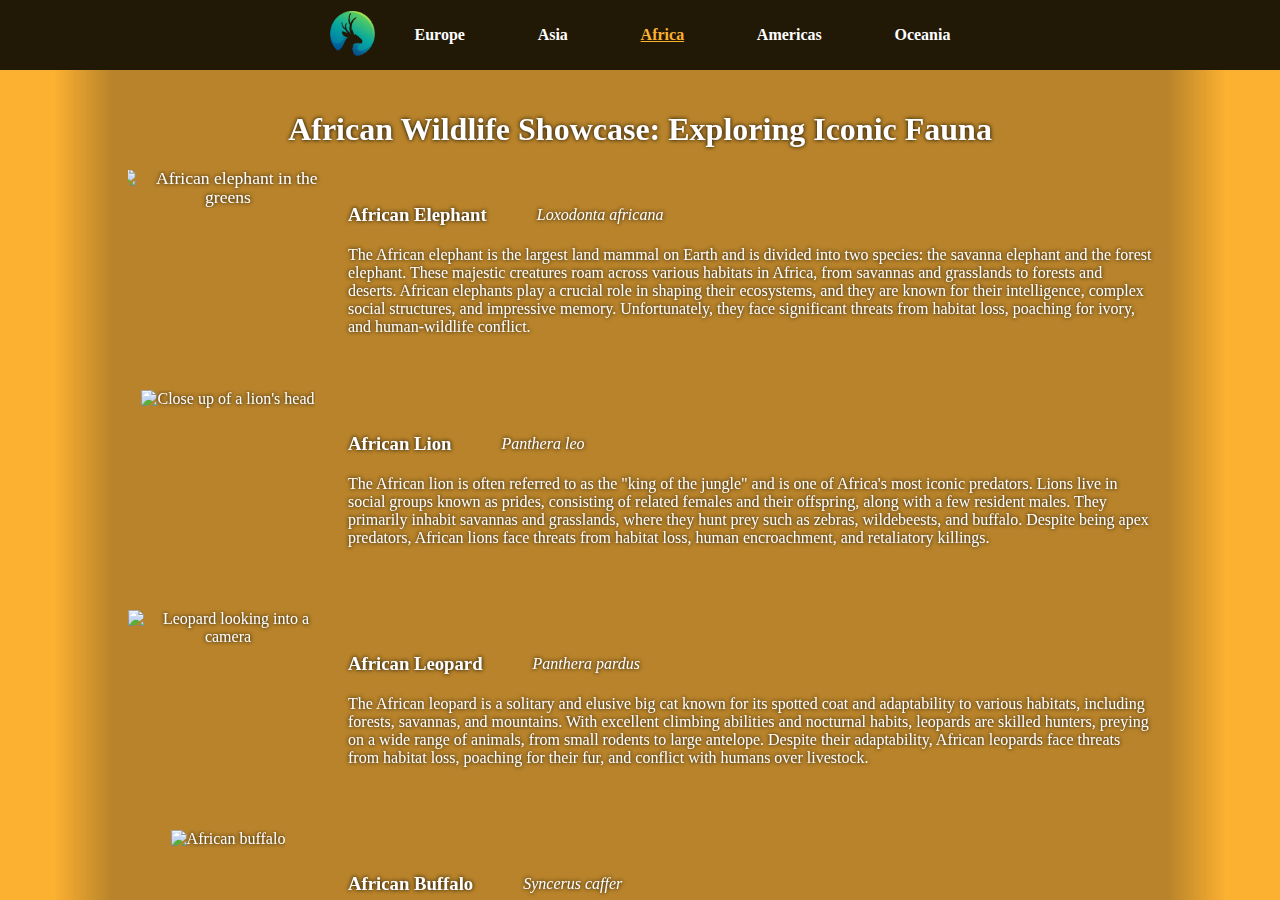
==== src/pages/africa.html @ e15045f0 "Initial commit" ====
<!DOCTYPE html>
<html lang="en">

<head>
	<meta charset="UTF-8">
	<meta name="viewport" content="width=device-width, height=device-height, initial-scale=1.0">
	<title>Wildlife wonders</title>
	<link rel="stylesheet" href="../styles/styles.css">
	<link rel="icon" href="../styles/logo.png" type="image/png">
</head>

<body>
	<div id="africa_page-wrapper" class="page-wrapper">
		<header>
			<a href="../index.html"><img src="../styles/logo.png" alt="Logo of the deer siluette"
					style="height: 45px; width: 45px;"></a>
			<nav>
				<ul>
					<li><a class="nav-el EU-nav" href="./europe.html">Europe</a></li>
					<li><a class="nav-el AS-nav" href="./asia.html">Asia</a></li>
					<li><span id="current-nav" class="AF-nav">Africa</span></li>
					<li><a class="nav-el AM-nav" href="./americas.html">Americas</a></li>
					<li><a class="nav-el OC-nav" href="./oceania.html">Oceania</a></li>
				</ul>
			</nav>
		</header>

		<div id="africa_content-wrapper" class="content-wrapper">
			<div id="africa_animal-list" class="animal-list">
				<h1>African Wildlife Showcase: Exploring Iconic Fauna</h1>
				<div class="africa_animal-item animal-item">
					<div class="animal-image_wrapper">
						<img src="https://i.guim.co.uk/img/media/89d25a3407c5270e8a106e19856599d7660f8067/320_451_6186_3713/master/6186.jpg?width=1200&height=900&quality=85&auto=format&fit=crop&s=d875778e7a20ed8166b2c43dd67e082a"
							alt="African elephant in the greens" class="animal-image"
							style="object-position: 50% 50%; transform: scale(1.1); transform-origin: center center;">
					</div>
					<div class="animal-text">
						<div class="animal-caption_container">
							<h3 class="animal-caption">African Elephant</h3>
							<i class="animal-latin">Loxodonta africana</i>
						</div>
						<p class="animal-description">The African elephant is the largest land mammal on Earth and is
							divided into two species:
							the savanna elephant and the forest elephant. These majestic creatures roam across various
							habitats in Africa, from savannas and grasslands to forests and deserts. African elephants
							play a crucial role in shaping their ecosystems, and they are known for their intelligence,
							complex social structures, and impressive memory. Unfortunately, they face significant
							threats from habitat loss, poaching for ivory, and human-wildlife conflict.</p>
					</div>
				</div>
				<div class="africa_animal-item animal-item">
					<div class="animal-image_wrapper">
						<img src="https://www.cms.int/sites/default/files/species/African%20Lion%20%28C%29%20R%20Schoeman.jpg"
							alt="Close up of a lion's head" class="animal-image" style="object-position: 25% 50%;">
					</div>
					<div class="animal-text">
						<div class="animal-caption_container">
							<h3 class="animal-caption">African Lion</h3>
							<i class="animal-latin">Panthera leo</i>
						</div>
						<p class="animal-description">The African lion is often referred to as the "king of the jungle"
							and is one of Africa's
							most iconic predators. Lions live in social groups known as prides, consisting of related
							females and their offspring, along with a few resident males. They primarily inhabit
							savannas and grasslands, where they hunt prey such as zebras, wildebeests, and buffalo.
							Despite being apex predators, African lions face threats from habitat loss, human
							encroachment, and retaliatory killings.</p>
					</div>
				</div>
				<div class="africa_animal-item animal-item">
					<div class="animal-image_wrapper">
						<img src="https://i.natgeofe.com/k/edcf5a74-7b55-4c2f-82e8-6a1498d6130f/leopard-closeup_square.jpg"
							alt="Leopard looking into a camera" class="animal-image" style="object-position: 50% 50%;">
					</div>
					<div class="animal-text">
						<div class="animal-caption_container">
							<h3 class="animal-caption">African Leopard</h3>
							<i class="animal-latin">Panthera pardus</i>
						</div>
						<p class="animal-description">The African leopard is a solitary and elusive big cat known for
							its spotted coat and
							adaptability to various habitats, including forests, savannas, and mountains. With excellent
							climbing abilities and nocturnal habits, leopards are skilled hunters, preying on a wide
							range of animals, from small rodents to large antelope. Despite their adaptability, African
							leopards face threats from habitat loss, poaching for their fur, and conflict with humans
							over livestock.</p>
					</div>
				</div>
				<div class="africa_animal-item animal-item">
					<div class="animal-image_wrapper">
						<img src="https://www.savingthesurvivors.org/wp-content/uploads/2022/09/Copy-of-Buffalo.jpg"
							alt="African buffalo" class="animal-image" style="object-position: 45% 50%;">
					</div>
					<div class="animal-text">
						<div class="animal-caption_container">
							<h3 class="animal-caption">African Buffalo</h3>
							<i class="animal-latin">Syncerus caffer</i>
						</div>
						<p class="animal-description">
							The African buffalo, also known as the Cape buffalo, is a large and formidable bovine
							species found in savannas and woodlands across sub-Saharan Africa. Known for its robust
							build, curved horns, and unpredictable temperament, the African buffalo is considered one of
							the most dangerous animals in Africa. Despite being preyed upon by lions and crocodiles,
							these herbivores are resilient and form large herds for protection against predators.</p>
					</div>
				</div>
				<div class="africa_animal-item animal-item">
					<div class="animal-image_wrapper">
						<img src="https://c02.purpledshub.com/uploads/sites/62/2018/06/GettyImages-105286198-0f8a4d8.jpg?webp=1&w=1200"
							alt="African giraffe in the savanna" class="animal-image"
							style="object-position: 100% 50%; transform: scale(1.2); transform-origin: right center;">
					</div>
					<div class="animal-text">
						<div class="animal-caption_container">
							<h3 class="animal-caption">African Giraffe</h3>
							<i class="animal-latin">Giraffa camelopardalis</i>
						</div>
						<p class="animal-description">The African giraffe is the tallest land animal on Earth, with its
							distinctive long neck and
							spotted coat making it instantly recognizable. Found in savannas, grasslands, and open
							woodlands across sub-Saharan Africa, giraffes use their height to browse leaves from tall
							trees and bushes. They live in loose social groups known as towers and are known for their
							gentle demeanor. However, habitat loss, poaching, and disease have led to a decline in
							giraffe populations in recent years.</p>
					</div>
				</div>
				<div class="africa_animal-item animal-item">
					<div class="animal-image_wrapper">
						<img src="https://upload.wikimedia.org/wikipedia/commons/4/45/Equus_quagga_burchellii_-_Etosha%2C_2014.jpg"
							alt="Zebra in the greenery" class="animal-image" style="object-position: 80% 50%;">
					</div>
					<div class="animal-text">
						<div class="animal-caption_container">
							<h3 class="animal-caption">Plains Zebra</h3>
							<i class="animal-latin">Equus quagga</i>
						</div>
						<p class="animal-description">The plains zebra, characterized by its black and white striped
							coat, is one of the most
							common and widespread species of zebra in Africa. Found primarily in savannas and
							grasslands, these social herbivores form large herds and are known for their distinct social
							dynamics and vocalizations. However, habitat loss and fragmentation, as well as poaching for
							their skins, pose significant threats to plains zebra populations.</p>
					</div>
				</div>
				<div class="africa_animal-item animal-item">
					<div class="animal-image_wrapper">
						<img src="https://cdn.britannica.com/13/151913-120-EA90995D/Nile-crocodile-fish.jpg"
							alt="Nile crocodile's head peaking out from the water" class="animal-image"
							style="object-position: 70% 50%;">
					</div>
					<div class="animal-text">
						<div class="animal-caption_container">
							<h3 class="animal-caption">Nile Crocodile</h3>
							<i class="animal-latin">Crocodylus niloticus</i>
						</div>
						<p class="animal-description">The Nile crocodile is a formidable predator found in rivers,
							lakes, and marshes across
							sub-Saharan Africa. Known for its powerful jaws and stealthy hunting techniques, the Nile
							crocodile preys on a variety of animals, including fish, birds, and mammals. Despite being
							apex predators, Nile crocodiles face threats from habitat loss, pollution, and
							human-wildlife conflict.</p>
					</div>
				</div>
				<div class="africa_animal-item animal-item">
					<div class="animal-image_wrapper">
						<img src="https://media.savetherhino.org/prod/uploads/2018/05/White-Rhino-Close-Up-1.jpg"
							alt="White rhino" class="animal-image" style="object-position: 90% 50%;">
					</div>
					<div class="animal-text">
						<div class="animal-caption_container">
							<h3 class="animal-caption">White Rhinoceros</h3>
							<i class="animal-latin">Ceratotherium simum</i>
						</div>
						<p class="animal-description">The white rhinoceros, also known as the square-lipped rhinoceros,
							is the largest species of
							rhinoceros and is found in savannas and grasslands in southern Africa. Known for its massive
							size and broad mouth adapted for grazing, the white rhino is a herbivore that feeds
							primarily on grasses. Unfortunately, white rhino populations have been decimated by poaching
							for their horns, which are highly valued in traditional Asian medicine.</p>
					</div>
				</div>
				<div class="africa_animal-item animal-item">
					<div class="animal-image_wrapper">
						<img src="https://files.worldwildlife.org/wwfcmsprod/images/HERO_Mountain_Gorilla_Silverback_WW22557/story_full_width/5zoaj3l0f_Mountain_Gorilla_Silverback_WW22557.jpg"
							alt="Closeup of a gorilla" class="animal-image" style="object-position: 70% 50%;">
					</div>
					<div class="animal-text">
						<div class="animal-caption_container">
							<h3 class="animal-caption">Eastern Gorilla</h3>
							<i class="animal-latin">Gorilla beringei</i>
						</div>
						<p class="animal-description">The eastern gorilla is one of the two species of gorillas and is
							found in the forests of
							Central and East Africa. Divided into two subspecies, the eastern lowland gorilla and the
							mountain gorilla, these primates are known for their gentle demeanor and complex social
							structures. However, they face threats from habitat loss, poaching, and disease, with
							mountain gorillas being critically endangered.</p>
					</div>
				</div>
			</div>
		</div>
	</div>
</body>

</html>
---- src/styles/styles.css ----
:root {
	--light-text-color: rgb(255, 255, 255);
	--text-accent-color: rgb(172, 237, 255);
	--europe-color: #00a651;
	--oceania-color: #0081c8;
	--america-color: #ee334e;
	--africa-color: #fcb131;
	--asia-color: #fac7eb;
}

::-webkit-scrollbar {
	width: 10px;
}
::-webkit-scrollbar-track {
	background: rgba(200, 200, 200, 0.1);
}
::-webkit-scrollbar-track:hover {
	background: rgba(200, 200, 200, 0.4);
}
::-webkit-scrollbar-thumb {
	border-radius: 10px;
	background-color: rgba(200, 200, 200, 0.4);
}
::-webkit-scrollbar-thumb:hover {
	background-color: rgba(200, 200, 200, 0.7);
}

html {
	margin: 0;
	padding: 0;
	height: 100vh;
	width: 100vw;
	font-family: Roboto;
}

h3,
p {
	margin: 0;
}

body {
	margin: 0;
	padding: 0;
	height: 100%;
	width: 100%;
}

/* HEADER */

header {
	display: flex;
	flex-direction: row;
	width: 100%;
	height: 70px;
	justify-content: center;
	align-items: center;
	background-color: rgba(0, 0, 0, 0.866);
}

nav {
	width: 45%;
	display: flex;
	flex-direction: row;
}

ul {
	width: 100%;
	display: flex;
	flex-direction: row;
	margin: 0;
	list-style: none;
	justify-content: space-between;
	align-items: center;
}

ol {
	text-align: left;
}

table,
th,
td {
	border: 1px solid;
	border-collapse: collapse;
}

th,
td {
	padding: 4px;
}

form {
	text-align: left;
}

#current-nav {
	color: var(--text-accent-color);
	font-weight: 700;
	cursor: default;
	text-decoration: underline;
}

.nav-el {
	text-decoration: none;
	font-weight: 700;
	color: var(--light-text-color);
	transition: color 0.2s;
}

.nav-el:hover {
	cursor: pointer;
	font-weight: 800;
}

/* GENERAL */
.page-wrapper {
	background-size: cover;
	height: 100%;
	width: 100%;
	z-index: -2;
}

.animal-list {
	position: relative;
	text-align: center;
	width: 80%;
	flex-grow: 1;
	padding: 20px calc(5% + 10px);
}

.animal-list::after {
	content: "";
	position: absolute;
	inset: 0;
	z-index: -1;

	background: rgba(55, 55, 55, 0.3);
	mask: linear-gradient(
		to right,
		transparent,
		black 5%,
		black 95%,
		transparent
	);
	backdrop-filter: blur(10px);
}

.content-wrapper {
	height: calc(100% - 70px);
	width: 100%;
	overflow-y: auto;
	position: relative; /* Keep position relative for z-index */
	z-index: 1; /* Ensure content is above background */
	display: flex;
	flex-direction: column;
	align-items: center;
	/* color: black; */
	text-shadow: 0 0 4px rgb(0, 0, 0);
	color: var(--light-text-color);
}

.animal-item {
	width: 100%;
	display: flex;
	align-items: center;
	justify-content: space-between;
	margin: 20px 0;
}

.animal-item:first-of-type {
	margin-top: 10px;
}

.animal-item:last-of-type {
	margin-bottom: 10px;
}

.animal-image_wrapper {
	height: 200px;
	width: 200px;
	overflow: hidden;
}

.animal-image {
	height: 100%;
	width: 100%;
	object-fit: cover;
}

.animal-text {
	width: calc(100% - 200px - 20px);
	margin-left: 20px;
}

.animal-caption_container {
	display: flex;
	align-items: center;
}

.animal-latin {
	margin-left: 50px;
}

.animal-description {
	margin-top: 20px;
	text-align: left;
}

.citation {
	color: inherit;
	text-decoration: none;
	font: inherit;
}

.citation:active {
	color: inherit;
}

/* phone */

@media only screen and (max-width: 768px) {
	/* For mobile phones: */
	html {
		height: 100%;
		width: 100%;
	}

	header {
		width: calc(100% - 40px);
		padding: 0 20px;
		justify-content: space-between;
	}
	nav {
		flex-grow: 1;
	}

	.animal-list {
		width: calc(100% - 60px);
		padding: 20px 30px;
	}

	.animal-list::after {
		background: rgba(55, 55, 55, 0.3);
		mask: linear-gradient(to right, black, black);
		backdrop-filter: blur(10px);
	}

	.animal-image_wrapper {
		margin-bottom: 10px;
	}

	.animal-item {
		flex-direction: column;
		margin: 40px 0;
	}

	.animal-text {
		width: calc(100% - 20px);
	}

	.animal-caption_container {
		justify-content: center;
	}
}

/* EUROPE */
#europe_page-wrapper {
	background-color: var(--europe-color);
	background-image: url(https://natureconservancy-h.assetsadobe.com/is/image/content/dam/tnc/nature/en/photos/Zugpsitze_mountain.jpg?crop=0%2C176%2C3008%2C1654&wid=4000&hei=2200&scl=0.752);
}

.EU-nav:hover {
	color: var(--europe-color);
}

#current-nav.EU-nav {
	color: var(--europe-color);
}

/* phone */
@media only screen and (max-width: 768px) {
	#europe_page-wrapper {
		background-position: 60% 50%;
	}
}

/* ASIA */
#asia_page-wrapper {
	background-color: var(--asia-color);
	background-image: url(https://wallpapercave.com/wp/wp8982295.jpg);
}

#asia_animal-list::after {
	backdrop-filter: blur(5px);
}

.AS-nav:hover {
	color: var(--asia-color);
}

#current-nav.AS-nav {
	color: var(--asia-color);
}

/* AFRICA */
#africa_page-wrapper {
	background-color: var(--africa-color);
	background-image: url(https://wallpaperswide.com/download/african_savanna-wallpaper-2880x1800.jpg);
	background-position: center center;
}

#africa_animal-list::after {
	background: rgba(27, 27, 27, 0.3);
	backdrop-filter: blur(7px);
}

.AF-nav:hover {
	color: var(--africa-color);
}

#current-nav.AF-nav {
	color: var(--africa-color);
}

/* AMERICAS */

#americas_page-wrapper {
	background-color: var(--america-color);
	background-image: url(https://wallpapercave.com/wp/wp8975771.jpg);
	background-position: center center;
}

#americas_animal-list::after {
	background: rgba(77, 77, 77, 0.3);
	backdrop-filter: blur(5px);
}

.AM-nav:hover {
	color: var(--america-color);
}

#current-nav.AM-nav {
	color: var(--america-color);
}

/* OCEANIA */
#oceania_page-wrapper {
	background-color: var(--oceania-color);
	background-image: url(https://4kwallpapers.com/images/wallpapers/wentworth-falls-blue-mountains-australia-national-park-long-2560x1440-3931.jpg);
	background-position: center center;
}

#oceania_animal-list::after {
	backdrop-filter: blur(5px);
}

.OC-nav:hover {
	color: var(--oceania-color);
}

#current-nav.OC-nav {
	color: var(--oceania-color);
}

/* HOME */

#home_page-wrapper {
	background-image: url(https://www.pixground.com/soaring-eagle-in-nature-mountain-scenery-4k-wallpaper/?download-img=4k);
}

#home_animal-list {
	width: 70%;
}

#home_animal-list::after {
	backdrop-filter: blur(7px);
}

#home_animal-list > h3 {
	margin: 15px 0;
}

#home_animal-list > ol > li {
	margin: 10px 0;
}

#table-wrapper {
	display: flex;
	flex-direction: column;
	align-items: center;
	width: 100%;
}

/* phone */
@media only screen and (max-width: 768px) {
	#home_page-wrapper {
		background-position: 75% 50%;
	}

	#home_animal-list {
		width: calc(100% - 60px);
	}
}
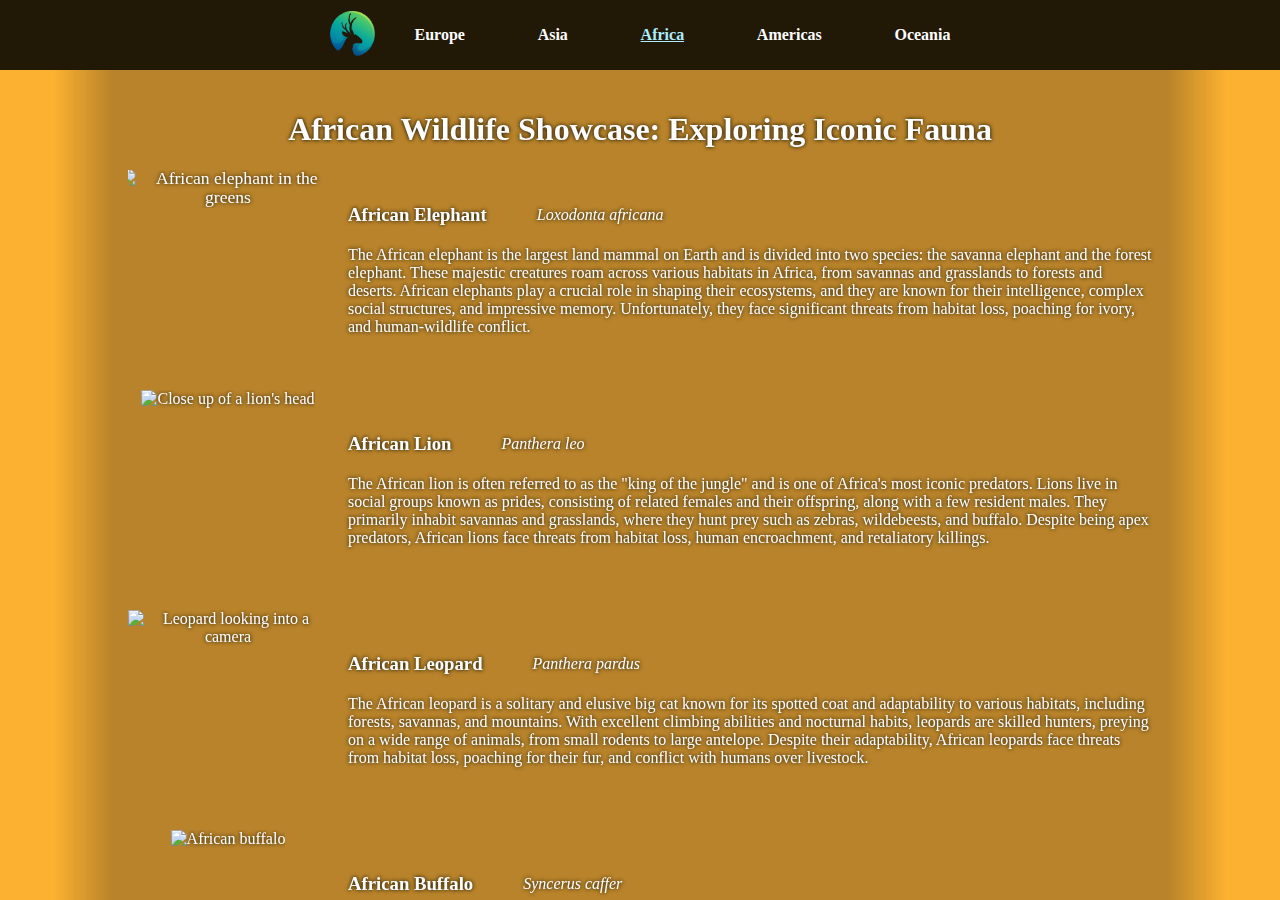
==== commit 08b8ccd5: "Duplicate id removed + form elements fixed" ====
--- a/src/pages/africa.html
+++ b/src/pages/africa.html
@@ -18,7 +18,7 @@
 				<ul>
 					<li><a class="nav-el EU-nav" href="./europe.html">Europe</a></li>
 					<li><a class="nav-el AS-nav" href="./asia.html">Asia</a></li>
-					<li><span id="current-nav" class="AF-nav">Africa</span></li>
+					<li><span class="current-nav" class="AF-nav">Africa</span></li>
 					<li><a class="nav-el AM-nav" href="./americas.html">Americas</a></li>
 					<li><a class="nav-el OC-nav" href="./oceania.html">Oceania</a></li>
 				</ul>
--- a/src/styles/styles.css
+++ b/src/styles/styles.css
@@ -93,7 +93,7 @@
 	text-align: left;
 }
 
-#current-nav {
+.current-nav {
 	color: var(--text-accent-color);
 	font-weight: 700;
 	cursor: default;
@@ -273,7 +273,7 @@
 	color: var(--europe-color);
 }
 
-#current-nav.EU-nav {
+.current-nav.EU-nav {
 	color: var(--europe-color);
 }
 
@@ -298,7 +298,7 @@
 	color: var(--asia-color);
 }
 
-#current-nav.AS-nav {
+.current-nav.AS-nav {
 	color: var(--asia-color);
 }
 
@@ -318,7 +318,7 @@
 	color: var(--africa-color);
 }
 
-#current-nav.AF-nav {
+.current-nav.AF-nav {
 	color: var(--africa-color);
 }
 
@@ -339,7 +339,7 @@
 	color: var(--america-color);
 }
 
-#current-nav.AM-nav {
+.current-nav.AM-nav {
 	color: var(--america-color);
 }
 
@@ -358,7 +358,7 @@
 	color: var(--oceania-color);
 }
 
-#current-nav.OC-nav {
+.current-nav.OC-nav {
 	color: var(--oceania-color);
 }
 
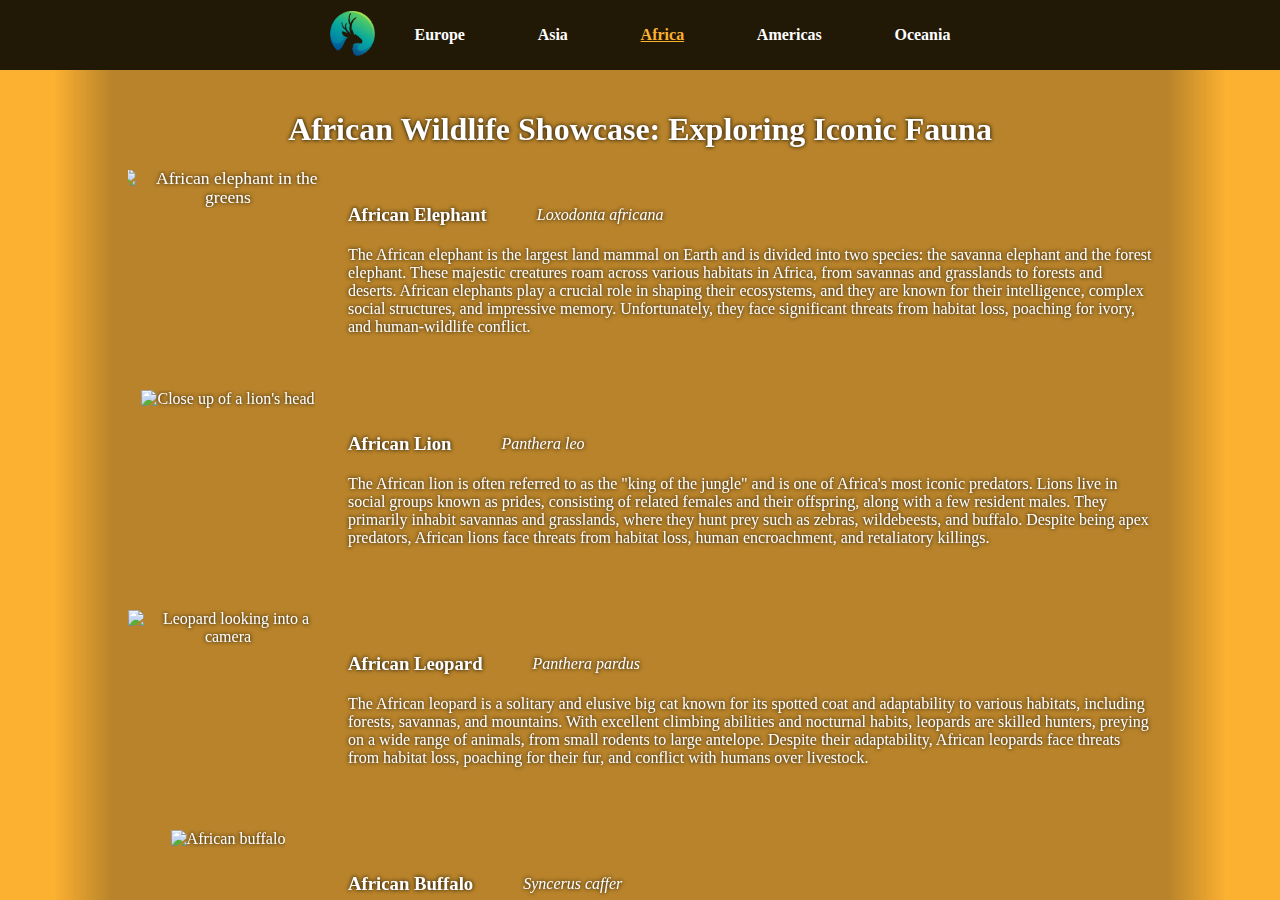
==== commit 9ecd11e6: "Fixes" ====
--- a/src/pages/africa.html
+++ b/src/pages/africa.html
@@ -18,7 +18,7 @@
 				<ul>
 					<li><a class="nav-el EU-nav" href="./europe.html">Europe</a></li>
 					<li><a class="nav-el AS-nav" href="./asia.html">Asia</a></li>
-					<li><span class="current-nav" class="AF-nav">Africa</span></li>
+					<li><span class="current-nav AF-nav">Africa</span></li>
 					<li><a class="nav-el AM-nav" href="./americas.html">Americas</a></li>
 					<li><a class="nav-el OC-nav" href="./oceania.html">Oceania</a></li>
 				</ul>
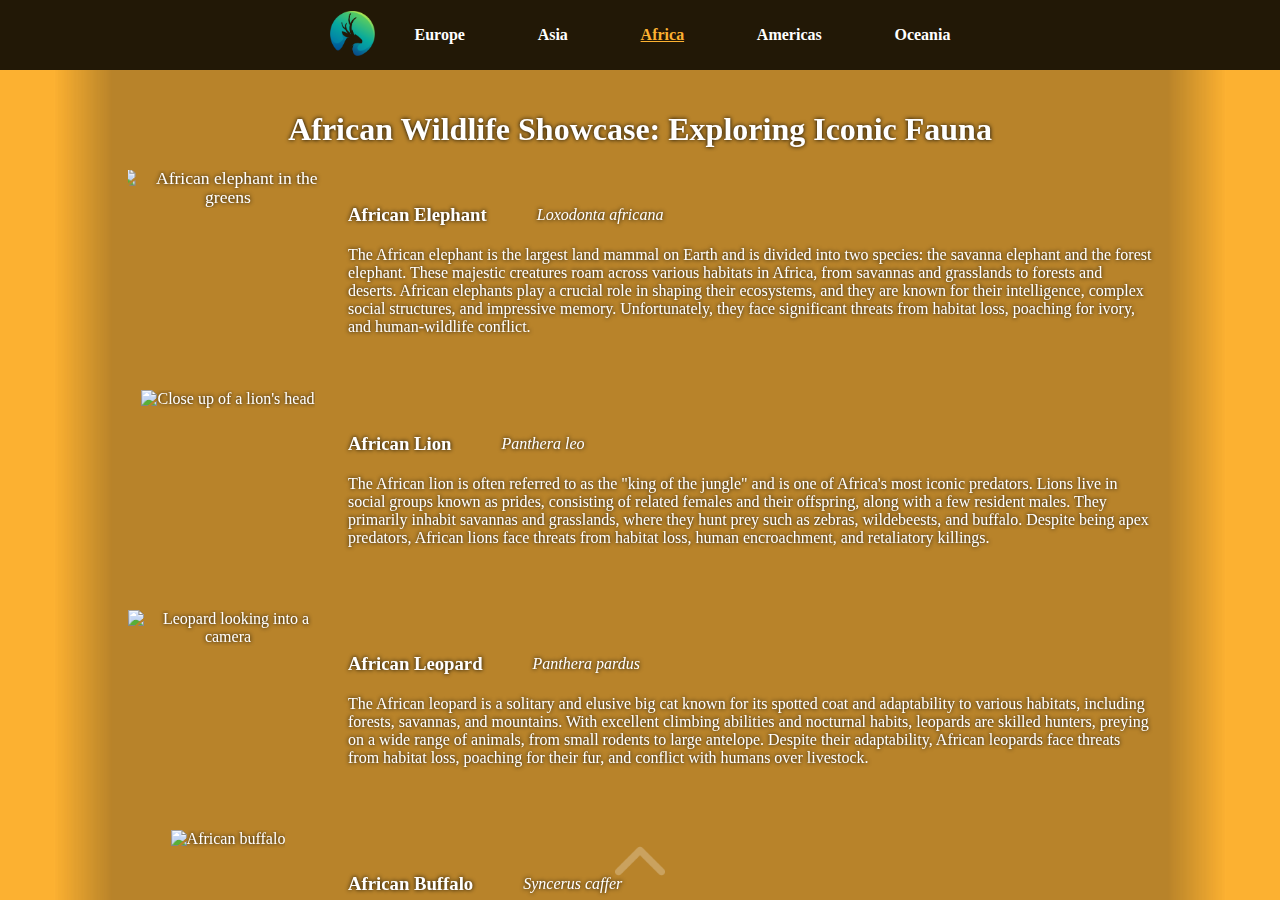
==== commit 3ececd64: "Footer popup added" ====
--- a/src/pages/africa.html
+++ b/src/pages/africa.html
@@ -199,6 +199,22 @@
 				</div>
 			</div>
 		</div>
+		<label for="popup-toggle" class="popup-toggle-label">
+			<img src="../styles/arrow-up-sign-to-navigate.png" alt="Open Popup">
+		</label>
+		<input type="checkbox" id="popup-toggle" class="popup-toggle">
+		<div id="popup" class="popup-container">
+			<label for="popup-toggle" class="popup-close"><img src="../styles/arrow-down-sign-to-navigate.png"
+					alt="Open Popup"></label>
+			<div class="popup-content">
+				<p>All images used on the website are from open access sources on the internet. <br>
+					If you want your picture beeing removed, you can fill in the form at the <a
+						style="color: var(--dark-text-accent-color);" href="../index.html">main page</a><br>
+					Logo is from <a style="color: var(--dark-text-accent-color);" href="https://www.freepik.com/">Freepik</a>.
+					Some icons are from <a style="color: var(--dark-text-accent-color);" href="https://www.flaticon.com/">Flaticon</a>.
+				</p>
+			</div>
+		</div>
 	</div>
 </body>
 
--- a/src/styles/styles.css
+++ b/src/styles/styles.css
@@ -1,6 +1,7 @@
 :root {
 	--light-text-color: rgb(255, 255, 255);
 	--text-accent-color: rgb(172, 237, 255);
+	--dark-text-accent-color: rgb(11, 95, 119);
 	--europe-color: #00a651;
 	--oceania-color: #0081c8;
 	--america-color: #ee334e;
@@ -149,12 +150,11 @@
 	height: calc(100% - 70px);
 	width: 100%;
 	overflow-y: auto;
-	position: relative; /* Keep position relative for z-index */
-	z-index: 1; /* Ensure content is above background */
+	position: relative;
+	z-index: 1;
 	display: flex;
 	flex-direction: column;
 	align-items: center;
-	/* color: black; */
 	text-shadow: 0 0 4px rgb(0, 0, 0);
 	color: var(--light-text-color);
 }
@@ -214,6 +214,68 @@
 
 .citation:active {
 	color: inherit;
+}
+
+.popup-toggle-label {
+	position: fixed;
+	bottom: 10px;
+	left: 50%;
+	transform: translateX(-50%);
+	cursor: pointer;
+	z-index: 5;
+	opacity: 25%;
+	transition: opacity 0.5s;
+}
+.popup-toggle-label:hover {
+	opacity: 100%;
+}
+
+.popup-toggle-label img {
+	width: 50px;
+	height: auto;
+}
+
+.popup-container {
+	display: none;
+	position: fixed;
+	bottom: 0;
+	left: 0;
+	width: 100%;
+	height: 100%;
+	background-color: rgba(0, 0, 0, 0.5);
+	z-index: 9999;
+}
+
+.popup-toggle {
+	display: none;
+}
+.popup-close {
+	position: fixed;
+	bottom: 110px;
+	left: 50%;
+	transform: translateX(-50%);
+	cursor: pointer;
+}
+
+.popup-close img {
+	width: 50px;
+	height: auto;
+}
+
+.popup-toggle:checked ~ #popup {
+	display: block;
+}
+
+.popup-content {
+	position: absolute;
+	bottom: 0;
+	left: 0;
+	width: calc(100% - 40px);
+	padding: 20px;
+	background-color: #fff;
+	border-top-left-radius: 10px;
+	border-top-right-radius: 10px;
+	text-align: center;
 }
 
 /* phone */
@@ -261,6 +323,14 @@
 	.animal-caption_container {
 		justify-content: center;
 	}
+
+	.popup-close {
+		bottom: 130px;
+	}
+
+	.popup-toggle-label {
+		opacity: 100%;
+	}
 }
 
 /* EUROPE */
